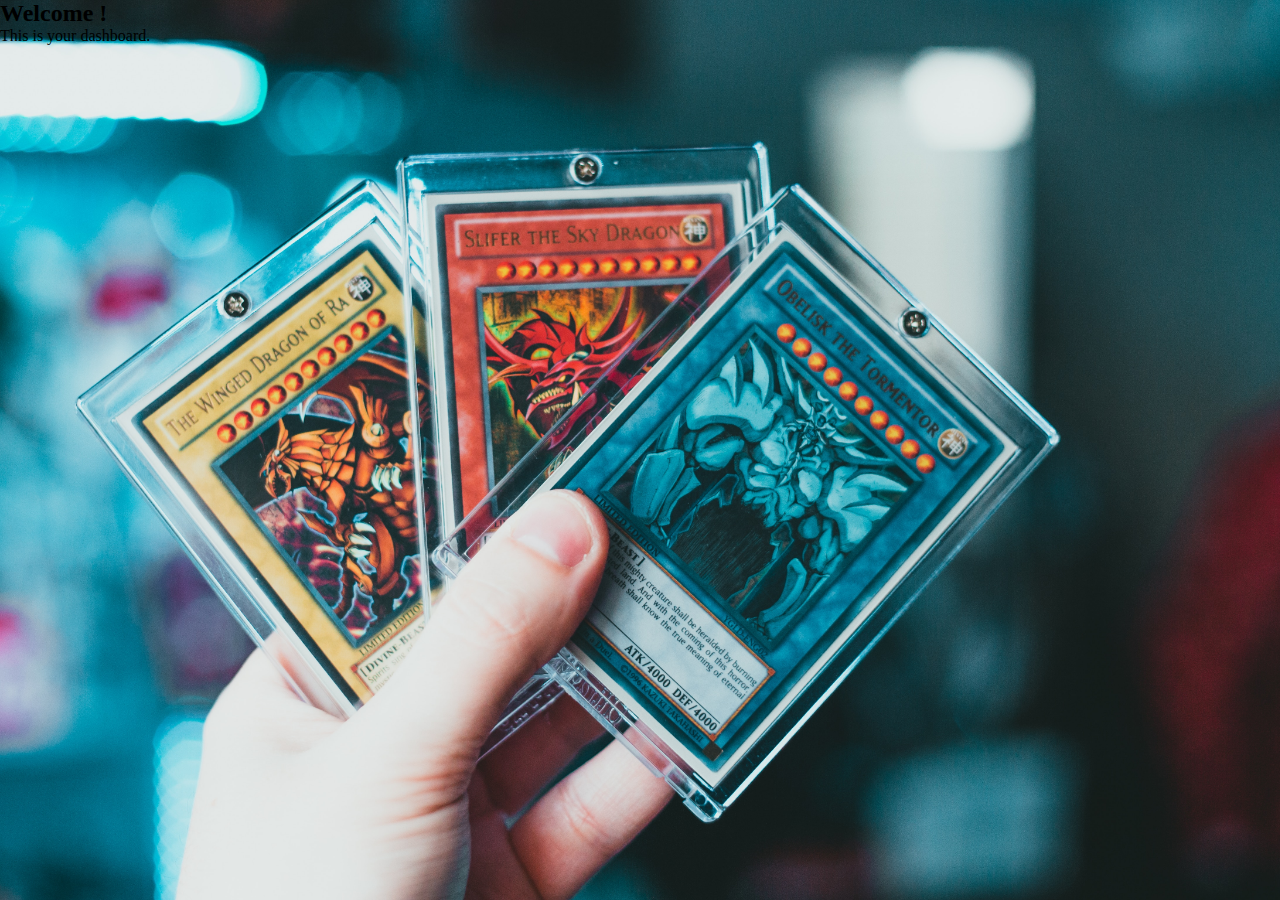
==== frontend/dashboard.html @ cce3ae30 "split project into backend and frontend" ====
<!DOCTYPE html>
<html lang="en">
<head>
    <meta charset="UTF-8">
    <meta name="viewport" content="width=device-width, initial-scale=1.0">
    <meta name="author" content="Mohamad Rida Chouman">
        <meta name="description" content="Building a Register/Login page using Bootstrap.">
        <title>BootStrap Register/Login</title>
        <link href="https://cdn.jsdelivr.net/npm/bootstrap@5.3.0/dist/css/bootstrap.min.css" rel="stylesheet" integrity="sha384-9ndCyUaIbzAi2FUVXJi0CjmCapSmO7SnpJef0486qhLnuZ2cdeRhO02iuK6FUUVM" crossorigin="anonymous">
        <link rel="stylesheet" href="./styles/styles.css">
</head>
<body>
    <div class="container mt-5">
      <div class="row">
        <div class="col-md-6 mx-auto">
          <h2>Welcome <span id="usernameDisplay"></span>!</h2>
          <p>This is your dashboard.</p>
        </div>
      </div>
    </div>

    <script src="dashboard.js"></script>
    <script src="https://cdn.jsdelivr.net/npm/bootstrap@5.3.0/dist/js/bootstrap.bundle.min.js" integrity="sha384-geWF76RCwLtnZ8qwWowPQNguL3RmwHVBC9FhGdlKrxdiJJigb/j/68SIy3Te4Bkz" crossorigin="anonymous"></script>
</body>
</html>
---- frontend/styles/styles.css ----
*, *::before, *::after{
  margin: 0;
  padding: 0;
  box-sizing: border-box;
}

html, body{
  width: 100%;
  height: 100%;
}

.gradient-custom, .dashboard{
    background: gold;
  
    background: -webkit-linear-gradient(to right, white, gold);
  
    background: linear-gradient(to right, white, gold);
  }

.navbar {
  position:relative;
}

.navbar-brand{
  color: black;
}

.navbar-brand:hover{
  color: black;
}

.hover-info{
  position: absolute;
  display:none;
  color: black;
}

  .navbar-brand:hover > .hover-info {
      display:grid;
  }

body {
  background-image: url(../assets/erik-mclean-czMeCTUJe58-unsplash.jpg);
  background-size: cover;
}

@keyframes firework {
  0% { transform: translate(var(--x), var(--initialY)); width: var(--initialSize); opacity: 1; }
  50% { width: 0.5vmin; opacity: 1; }
  100% { width: var(--finalSize); opacity: 0; }
}

/* @keyframes fireworkPseudo {
  0% { transform: translate(-50%, -50%); width: var(--initialSize); opacity: 1; }
  50% { width: 0.5vmin; opacity: 1; }
  100% { width: var(--finalSize); opacity: 0; }
}
  */
.firework,
.firework::before,
.firework::after
{
  --initialSize: 0.5vmin;
  --finalSize: 45vmin;
  --particleSize: 0.2vmin;
  --color1: yellow;
  --color2: khaki;
  --color3: white;
  --color4: lime;
  --color5: gold;
  --color6: mediumseagreen;
  --y: -30vmin;
  --x: -50%;
  --initialY: 60vmin;
  content: "";
  animation: firework 2s infinite;
  position: absolute;
  top: 50%;
  left: 50%;
  transform: translate(-50%, var(--y));
  width: var(--initialSize);
  aspect-ratio: 1;
  background: 
    
    radial-gradient(circle, var(--color1) var(--particleSize), #0000 0) 50% 0%,
    radial-gradient(circle, var(--color2) var(--particleSize), #0000 0) 100% 50%,
    radial-gradient(circle, var(--color3) var(--particleSize), #0000 0) 50% 100%,
    radial-gradient(circle, var(--color4) var(--particleSize), #0000 0) 0% 50%,
    
    /* bottom right */
    radial-gradient(circle, var(--color5) var(--particleSize), #0000 0) 80% 90%,
    radial-gradient(circle, var(--color6) var(--particleSize), #0000 0) 95% 90%,
    radial-gradient(circle, var(--color1) var(--particleSize), #0000 0) 90% 70%,
    radial-gradient(circle, var(--color2) var(--particleSize), #0000 0) 100% 60%,
    radial-gradient(circle, var(--color3) var(--particleSize), #0000 0) 55% 80%,
    radial-gradient(circle, var(--color4) var(--particleSize), #0000 0) 70% 77%,
    
    /* bottom left */
    radial-gradient(circle, var(--color5) var(--particleSize), #0000 0) 22% 90%,
    radial-gradient(circle, var(--color6) var(--particleSize), #0000 0) 45% 90%,
    radial-gradient(circle, var(--color1) var(--particleSize), #0000 0) 33% 70%,
    radial-gradient(circle, var(--color2) var(--particleSize), #0000 0) 10% 60%,
    radial-gradient(circle, var(--color3) var(--particleSize), #0000 0) 31% 80%,
    radial-gradient(circle, var(--color4) var(--particleSize), #0000 0) 28% 77%,
    radial-gradient(circle, var(--color5) var(--particleSize), #0000 0) 13% 72%,
    
    /* top left */
    radial-gradient(circle, var(--color6) var(--particleSize), #0000 0) 80% 10%,
    radial-gradient(circle, var(--color1) var(--particleSize), #0000 0) 95% 14%,
    radial-gradient(circle, var(--color2) var(--particleSize), #0000 0) 90% 23%,
    radial-gradient(circle, var(--color3) var(--particleSize), #0000 0) 100% 43%,
    radial-gradient(circle, var(--color4) var(--particleSize), #0000 0) 85% 27%,
    radial-gradient(circle, var(--color5) var(--particleSize), #0000 0) 77% 37%,
    radial-gradient(circle, var(--color6) var(--particleSize), #0000 0) 60% 7%,
    
    /* top right */
    radial-gradient(circle, var(--color1) var(--particleSize), #0000 0) 22% 14%,
    radial-gradient(circle, var(--color1) var(--particleSize), #0000 0) 45% 20%,
    radial-gradient(circle, var(--color1) var(--particleSize), #0000 0) 33% 34%,
    radial-gradient(circle, var(--color1) var(--particleSize), #0000 0) 10% 29%,
    radial-gradient(circle, var(--color1) var(--particleSize), #0000 0) 31% 37%,
    radial-gradient(circle, var(--color1) var(--particleSize), #0000 0) 28% 7%,
    radial-gradient(circle, var(--color1) var(--particleSize), #0000 0) 13% 42%
    ;
  background-size: var(--initialSize) var(--initialSize);
  background-repeat: no-repeat;
}

.firework::before {
  --x: -50%;
  --y: -50%;
  --initialY: -50%;
/*   transform: translate(-20vmin, -2vmin) rotate(40deg) scale(1.3) rotateY(40deg); */
  transform: translate(-50%, -50%) rotate(40deg) scale(1.3) rotateY(40deg);
/*   animation: fireworkPseudo 2s infinite; */
}

.firework::after {
  --x: -50%;
  --y: -50%;
  --initialY: -50%;
/*   transform: translate(44vmin, -50%) rotate(170deg) scale(1.15) rotateY(-30deg); */
  transform: translate(-50%, -50%) rotate(170deg) scale(1.15) rotateY(-30deg);
/*   animation: fireworkPseudo 2s infinite; */
}

.firework:nth-child(2) {
  --x: 30vmin;
}

.firework:nth-child(2),
.firework:nth-child(2)::before,
.firework:nth-child(2)::after {
  --color1: pink;
  --color2: violet;
  --color3: fuchsia;
  --color4: orchid;
  --color5: plum;
  --color6: lavender;  
  --finalSize: 40vmin;
  left: 30%;
  top: 60%;
  animation-delay: -0.25s;
}

.firework:nth-child(3) {
  --x: -30vmin;
  --y: -50vmin;
}

.firework:nth-child(3),
.firework:nth-child(3)::before,
.firework:nth-child(3)::after {
  --color1: cyan;
  --color2: lightcyan;
  --color3: lightblue;
  --color4: PaleTurquoise;
  --color5: SkyBlue;
  --color6: lavender;
  --finalSize: 35vmin;
  left: 70%;
  top: 60%;
  animation-delay: -0.4s;
}
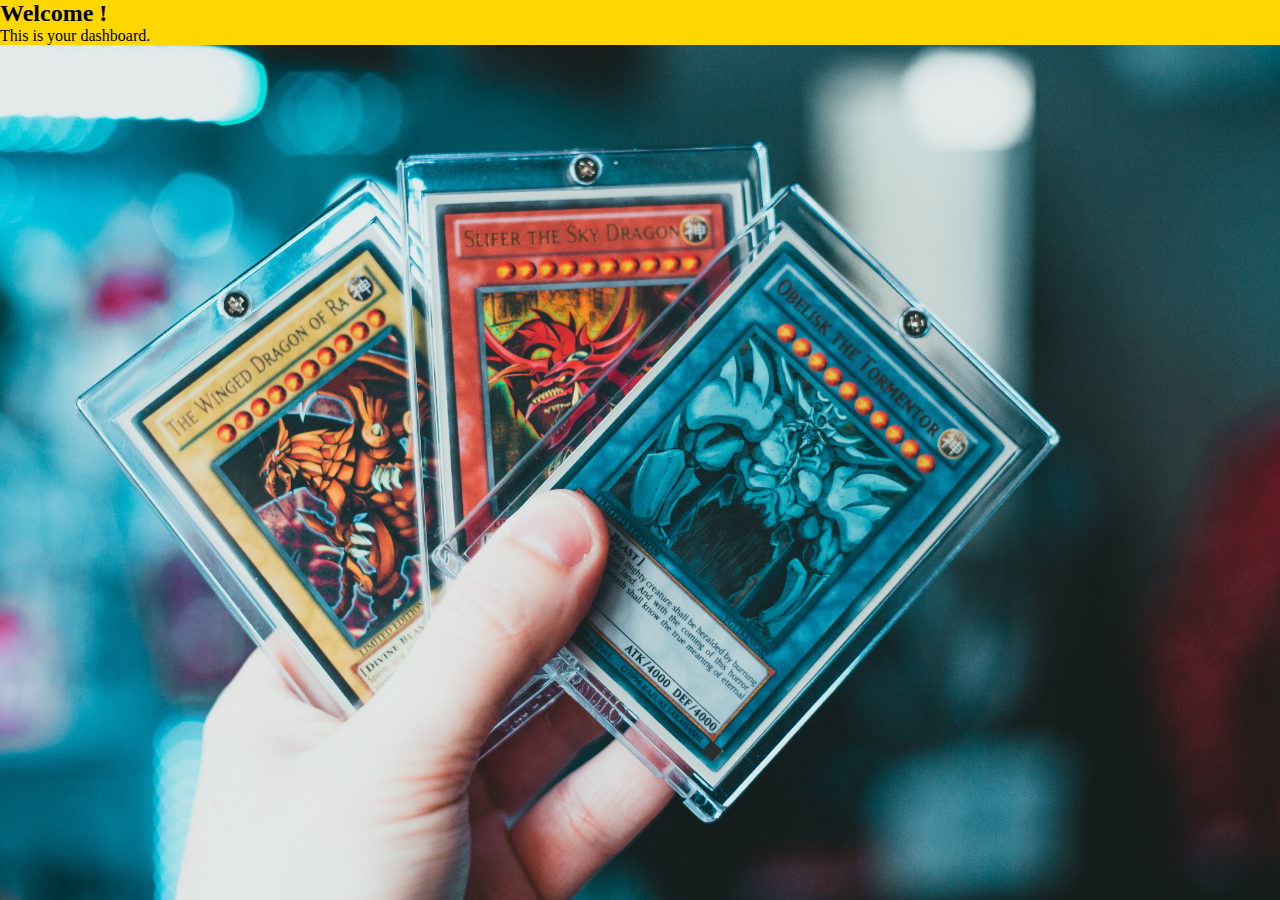
==== commit c3a5bd0b: "redirected signin and signup to dashboard" ====
--- a/frontend/dashboard.html
+++ b/frontend/dashboard.html
@@ -7,19 +7,19 @@
         <meta name="description" content="Building a Register/Login page using Bootstrap.">
         <title>BootStrap Register/Login</title>
         <link href="https://cdn.jsdelivr.net/npm/bootstrap@5.3.0/dist/css/bootstrap.min.css" rel="stylesheet" integrity="sha384-9ndCyUaIbzAi2FUVXJi0CjmCapSmO7SnpJef0486qhLnuZ2cdeRhO02iuK6FUUVM" crossorigin="anonymous">
-        <link rel="stylesheet" href="./styles/styles.css">
+        <link rel="stylesheet" href="styles/styles.css">
 </head>
 <body>
     <div class="container mt-5">
       <div class="row">
-        <div class="col-md-6 mx-auto">
-          <h2>Welcome <span id="usernameDisplay"></span>!</h2>
+        <div class="col-md-6 mx-auto welcome-container" style="background-color: gold;">
+          <h2><span class="welcome">Welcome <span class="usernameDisplay" id="usernameDisplay"></span>!</span></h2>
           <p>This is your dashboard.</p>
         </div>
       </div>
     </div>
 
-    <script src="dashboard.js"></script>
+    <script src="http://localhost/bootstrap-forms/frontend/scripts/dashboard.js"></script>
     <script src="https://cdn.jsdelivr.net/npm/bootstrap@5.3.0/dist/js/bootstrap.bundle.min.js" integrity="sha384-geWF76RCwLtnZ8qwWowPQNguL3RmwHVBC9FhGdlKrxdiJJigb/j/68SIy3Te4Bkz" crossorigin="anonymous"></script>
 </body>
 </html>--- a/frontend/styles/styles.css
+++ b/frontend/styles/styles.css
@@ -183,3 +183,6 @@
   animation-delay: -0.4s;
 }
 
+.welcome-container {
+  background-color: gold !important;
+}